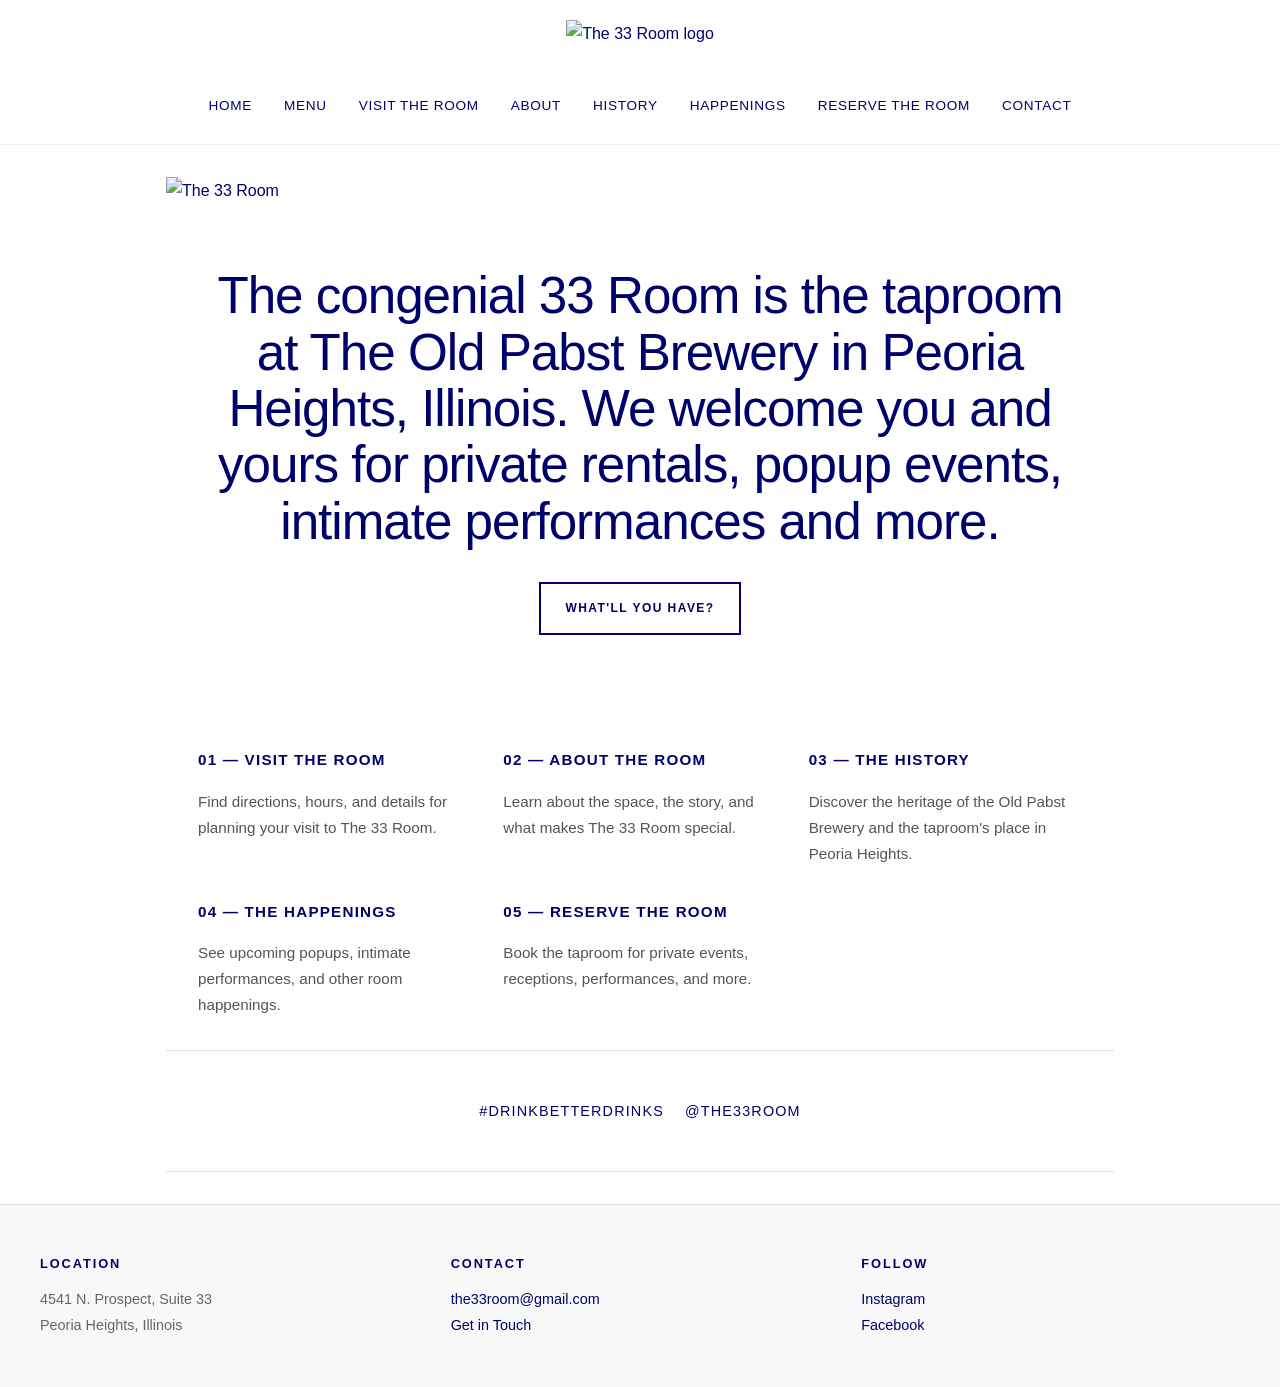
==== index.html @ 04386be7 "Adding simple goatcounter tracking" ====
<!DOCTYPE html>
<html lang="en">
<head>
  <meta charset="utf-8" />
  <meta name="viewport" content="width=device-width, initial-scale=1.0" />
  <title>The 33 Room</title>
  <meta name="description" content="The taproom at The Old Pabst Brewery in Peoria Heights, Illinois. Private rentals, popup events, intimate performances and more." />
  <link rel="stylesheet" href="assets/style.css" />
</head>
<body>
  <div class="page-shell">
    <header class="site-header">
      <div class="brand">
        <a href="./"><img src="assets/images/33-Room-Logo-Files-03.png" alt="The 33 Room logo" /></a>
      </div>
      <button class="nav-toggle" aria-expanded="false" aria-controls="main-nav" aria-label="Toggle navigation">
        <span></span>
        <span></span>
        <span></span>
      </button>
      <nav id="main-nav" class="site-nav">
        <a href="./">Home</a>
        <a href="table-menu.html">Menu</a>
        <a href="visit-the-room.html">Visit the Room</a>
        <a href="about.html">About</a>
        <a href="history.html">History</a>
        <a href="events.html">Happenings</a>
        <a href="reserve-the-room.html">Reserve the Room</a>
        <a href="contact-us.html">Contact</a>
      </nav>
    </header>

    <main class="site-main">
      <img src="assets/images/33-room-hero.jpg" alt="The 33 Room" style="width: 100%; display: block;" />

      <section class="home-intro">
        <h1 class="eyebrow">The congenial 33 Room is the taproom at The Old Pabst Brewery in Peoria Heights, Illinois. We welcome you and yours for private rentals, popup events, intimate performances and more.</h1>
        <p><a class="button" href="table-menu.html">What'll you have?</a></p>
      </section>

      <section class="home-grid">
        <article class="home-card">
          <a href="visit-the-room.html">01 — Visit the Room</a>
          <p>Find directions, hours, and details for planning your visit to The 33 Room.</p>
        </article>
        <article class="home-card">
          <a href="about.html">02 — About the Room</a>
          <p>Learn about the space, the story, and what makes The 33 Room special.</p>
        </article>
        <article class="home-card">
          <a href="history.html">03 — The History</a>
          <p>Discover the heritage of the Old Pabst Brewery and the taproom's place in Peoria Heights.</p>
        </article>
        <article class="home-card">
          <a href="events.html">04 — The Happenings</a>
          <p>See upcoming popups, intimate performances, and other room happenings.</p>
        </article>
        <article class="home-card">
          <a href="reserve-the-room.html">05 — Reserve the Room</a>
          <p>Book the taproom for private events, receptions, performances, and more.</p>
        </article>
      </section>

      <section class="home-social">
        <p><a href="https://www.instagram.com/the33room/">#DrinkBetterDrinks</a> <a href="https://www.instagram.com/the33room/">@The33Room</a></p>
      </section>
    </main>

    <footer class="site-footer">
      <div class="footer-grid">
        <div>
          <h2>Location</h2>
          <p>4541 N. Prospect, Suite 33<br />Peoria Heights, Illinois</p>
        </div>
        <div>
          <h2>Contact</h2>
          <p><a href="mailto:the33room@gmail.com">the33room@gmail.com</a><br /><a href="contact-us.html">Get in Touch</a></p>
        </div>
        <div>
          <h2>Follow</h2>
          <p><a href="https://www.instagram.com/the33room/">Instagram</a><br /><a href="https://www.facebook.com/The33Room/">Facebook</a></p>
        </div>
      </div>
    </footer>
  </div>
  <script>
    document.addEventListener('DOMContentLoaded', function() {
      var toggle = document.querySelector('.nav-toggle');
      var nav = document.querySelector('#main-nav');
      if (!toggle || !nav) return;
      toggle.addEventListener('click', function() {
        var shown = nav.classList.toggle('show');
        toggle.setAttribute('aria-expanded', shown);
      });
    });
  </script>
  <script data-goatcounter="https://the33room.goatcounter.com/count"
          async src="//gc.zgo.at/count.js">
  </script>
</body>
</html>
---- assets/style.css ----
@import url('https://fonts.googleapis.com/css2?family=Montserrat:wght@400;700&display=swap');

* {
  box-sizing: border-box;
}

html {
  scroll-behavior: smooth;
}

body {
  margin: 0;
  min-height: 100vh;
  font-family: brandon-grotesque, "Helvetica Neue", Helvetica, Arial, Montserrat, sans-serif;
  color: #00026b;
  background: #fff;
  line-height: 1.7;
  font-size: 16px;
}

a {
  color: inherit;
  text-decoration: none;
  transition: color 0.2s ease;
}

a:hover,
a:focus {
  color: #555;
}

.page-shell {
  display: flex;
  flex-direction: column;
  min-height: 100vh;
}


.site-header {
  display: flex;
  flex-direction: column;
  align-items: center;
  gap: 0.5rem;
  padding: 1.25rem 1rem;
  background: #fff;
  border-bottom: 1px solid #f0f0f0;
  text-align: center;
}

.brand {
  order: 1;
}

.brand a {
  display: inline-block;
  transition: opacity 0.2s ease;
}

.brand a:hover {
  opacity: 0.9;
}

.brand img {
  height: 60px;
  width: auto;
  display: block;
}

.site-nav {
  display: flex;
  justify-content: center;
  flex-wrap: wrap;
  gap: 1rem;
  font-size: 0.85rem;
  letter-spacing: 0.05em;
  text-transform: uppercase;
  font-weight: 400;
  order: 2;
}

.site-nav a {
  padding: 0.35rem 0.5rem;
  border-bottom: 2px solid transparent;
  transition: border-color 0.2s ease, background-color 0.2s ease, color 0.2s ease;
}

.site-nav a:hover {
  border-bottom-color: #00026b;
  color: #00026b;
}

.nav-toggle {
  display: none;
  background: transparent;
  border: none;
  cursor: pointer;
  padding: 0.5rem;
  margin-top: 0.5rem;
}

.nav-toggle span {
  display: block;
  width: 24px;
  height: 2px;
  margin: 4px auto;
  background: #00026b;
  transition: transform 0.2s ease, opacity 0.2s ease;
}

.site-main {
  flex: 1;
  width: 100%;
  padding: 0;
  margin: 0;
}
.site-main {
  flex: 1;
  width: 100%;
  padding: 2rem 1rem;
  margin: 0 auto;
  max-width: 980px;
}

.site-main img[style*="width: 100%"] {
  display: block;
  height: auto;
}

.home-intro {
  padding: 4rem 2rem;
  max-width: 1000px;
  margin: 0 auto;
  text-align: center;
}

.home-intro .eyebrow {
  font-size: clamp(2.2rem, 5vw, 3.2rem);
  line-height: 1.1;
  letter-spacing: -0.02em;
  margin: 0 0 2rem;
  font-weight: 400;
  color: #00026b;
}

.button {
  display: inline-block;
  text-transform: uppercase;
  letter-spacing: 0.12em;
  font-weight: 600;
  font-size: 0.75rem;
  border: 2px solid #00026b;
  padding: 0.9rem 1.5rem;
  transition: all 0.3s ease;
  background: transparent;
  color: #00026b;
  cursor: pointer;
}

.button:hover {
  background: #00026b;
  color: #fff;
}

.home-grid {
  display: grid;
  grid-template-columns: repeat(auto-fit, minmax(240px, 1fr));
  gap: 2rem;
  padding: 2rem;
  max-width: 1200px;
  margin: 0 auto;
}
.page-article {
  max-width: 820px;
  margin: 1rem auto;
  padding: 0 1rem;
  text-align: left;
  color: #00026b;
}

.page-article h1 {
  margin-bottom: 1.2rem;
}

.page-article h2,
.page-article h3 {
  display: block;
  width: 100%;
  margin: 2rem 0 1rem;
  font-size: 1rem;
  letter-spacing: 0.14em;
  text-transform: uppercase;
  font-weight: 700;
  color: #00026b;
  padding-bottom: 0.65rem;
  border-bottom: 1px solid rgba(0, 0, 0, 0.08);
  text-align: left;
}

.page-article p {
  margin: 0 0 1.5rem;
}

.page-event .event-intro {
  font-size: 1.1rem;
  margin-bottom: 2rem;
}

.image-grid {
  display: grid;
  grid-template-columns: repeat(auto-fit, minmax(220px, 1fr));
  gap: 1.25rem;
  margin: 2rem 0 2.5rem;
}

.image-placeholder {
  display: flex;
  align-items: center;
  justify-content: center;
  min-height: 260px;
  border: 1px solid rgba(0, 2, 107, 0.2);
  border-radius: 18px;
  background: linear-gradient(135deg, rgba(0, 2, 107, 0.04), rgba(0, 2, 107, 0.08));
  color: rgba(0, 2, 107, 0.7);
  text-transform: uppercase;
  letter-spacing: 0.12em;
  font-size: 0.75rem;
  font-weight: 700;
}

.event-list {
  margin: 0 0 2rem;
  padding-left: 1.1rem;
  color: #00026b;
}

.event-list li {
  margin-bottom: 0.65rem;
}

.page-article iframe {
  border: none;
  box-shadow: 0 18px 40px rgba(0, 0, 0, 0.08);
  border-radius: 18px;
  min-height: 560px;
  width: 100%;
  margin: 2.5rem auto 3rem;
}

.page-article img {
  margin-bottom: 2rem;
}

.home-card {
  display: flex;
  flex-direction: column;
  text-align: left;
}

.home-card a {
  font-size: 0.95rem;
  font-weight: 600;
  letter-spacing: 0.08em;
  margin-bottom: 1rem;
  display: block;
  text-transform: uppercase;
  transition: color 0.2s ease;
}

.home-card a:hover {
  color: #666;
}

.home-card p {
  margin: 0;
  font-size: 0.95rem;
  line-height: 1.7;
  color: #555;
}

.home-social {
  padding: 3rem 2rem;
  max-width: 1000px;
  margin: 0 auto;
  text-align: center;
  border-top: 1px solid #e0e0e0;
  border-bottom: 1px solid #e0e0e0;
}

.home-social p {
  margin: 0;
  font-size: 0.9rem;
  letter-spacing: 0.08em;
  text-transform: uppercase;
  font-weight: 500;
}

.home-social a {
  margin: 0 0.5rem;
  transition: color 0.2s ease;
}

.home-social a strong {
  font-weight: 600;
}

.site-footer {
  width: 100%;
  padding: 3rem 2rem;
  margin-top: auto;
  background: #f8f8f8;
  border-top: 1px solid #e0e0e0;
}
.footer-grid {
  max-width: 980px;
  margin: 0 auto;
  display: flex;
  gap: 2rem;
  justify-content: space-between;
  flex-wrap: wrap;
}

.footer-grid {
  display: grid;
  grid-template-columns: repeat(auto-fit, minmax(200px, 1fr));
  gap: 2rem;
  max-width: 1200px;
  margin: 0 auto;
}

.footer-grid h2 {
  font-size: 0.8rem;
  letter-spacing: 0.15em;
  text-transform: uppercase;
  margin: 0 0 0.75rem;
  font-weight: 600;
  color: #00026b;
}

.footer-grid p {
  margin: 0;
  font-size: 0.9rem;
  line-height: 1.8;
  color: #666;
}

.footer-grid a {
  color: #00026b;
}

.footer-grid a:hover {
  color: #999;
}

.page-article {
  max-width: 900px;
  margin: 0 auto;
  padding: 3rem 2rem;
}

.page-article h1 {
  font-size: clamp(2rem, 4vw, 2.8rem);
  margin: 0 0 2rem;
  line-height: 1.2;
  font-weight: 700;
  letter-spacing: -0.01em;
  font-family: brandon-grotesque, "Helvetica Neue", Arial, sans-serif;
  color: #00026b;
  text-transform: uppercase;
}

.page-article h2 {
  font-size: 1.4rem;
  margin: 2.5rem 0 1rem;
  font-weight: 700;
  letter-spacing: -0.01em;
  font-family: brandon-grotesque, "Helvetica Neue", Arial, sans-serif;
  color: #00026b;
  text-transform: uppercase;
}

.page-article h3 {
  font-size: 1.1rem;
  margin: 1.5rem 0 0.75rem;
  font-weight: 700;
  font-family: brandon-grotesque, "Helvetica Neue", Arial, sans-serif;
  color: #00026b;
}

/* Center headings in article pages to match the source site's layout */
.page-article h1,
.page-article h2,
.page-article h3 {
  text-align: center;
}

/* Center iframes (PDF embeds) inside article content */
.page-article iframe {
  display: block;
  margin: 1.25rem auto;
  max-width: 100%;
}

.page-article p {
  margin: 1rem 0;
  font-size: 0.95rem;
  color: #555;
  line-height: 1.8;
}

.page-article img {
  max-width: 100%;
  height: auto;
  margin: 2rem 0;
  display: block;
}

@media (max-width: 768px) {
  .site-header {
    flex-direction: column;
    gap: 1.5rem;
    padding: 1rem;
  }

  .site-nav {
    width: 100%;
    justify-content: center;
    gap: 0.75rem;
    display: none;
    flex-direction: column;
    margin-top: 1rem;
  }

  .site-nav.show {
    display: flex;
  }

  .site-nav a {
    text-align: center;
    padding: 0.75rem 0.5rem;
    border-radius: 4px;
    background: #f8f8f8;
    border-bottom: none;
  }

  .site-nav a:hover {
    background: #00026b;
    color: #fff;
    border-bottom-color: transparent;
  }

  .nav-toggle {
    display: inline-flex;
    align-items: center;
    justify-content: center;
    position: absolute;
    right: 1rem;
    top: 1.25rem;
  }

  .site-header {
    position: relative;
  }

  .home-intro {
    padding: 2rem 1.5rem;
  }

  .home-grid {
    grid-template-columns: 1fr;
    padding: 1.5rem;
    gap: 1.5rem;
  }

  .home-social {
    padding: 2rem 1.5rem;
  }

  .site-footer {
    padding: 2rem 1.5rem;
  }

  .footer-grid {
    grid-template-columns: 1fr;
    gap: 1.5rem;
  }

  .page-article {
    padding: 2rem 1.5rem;
  }
}
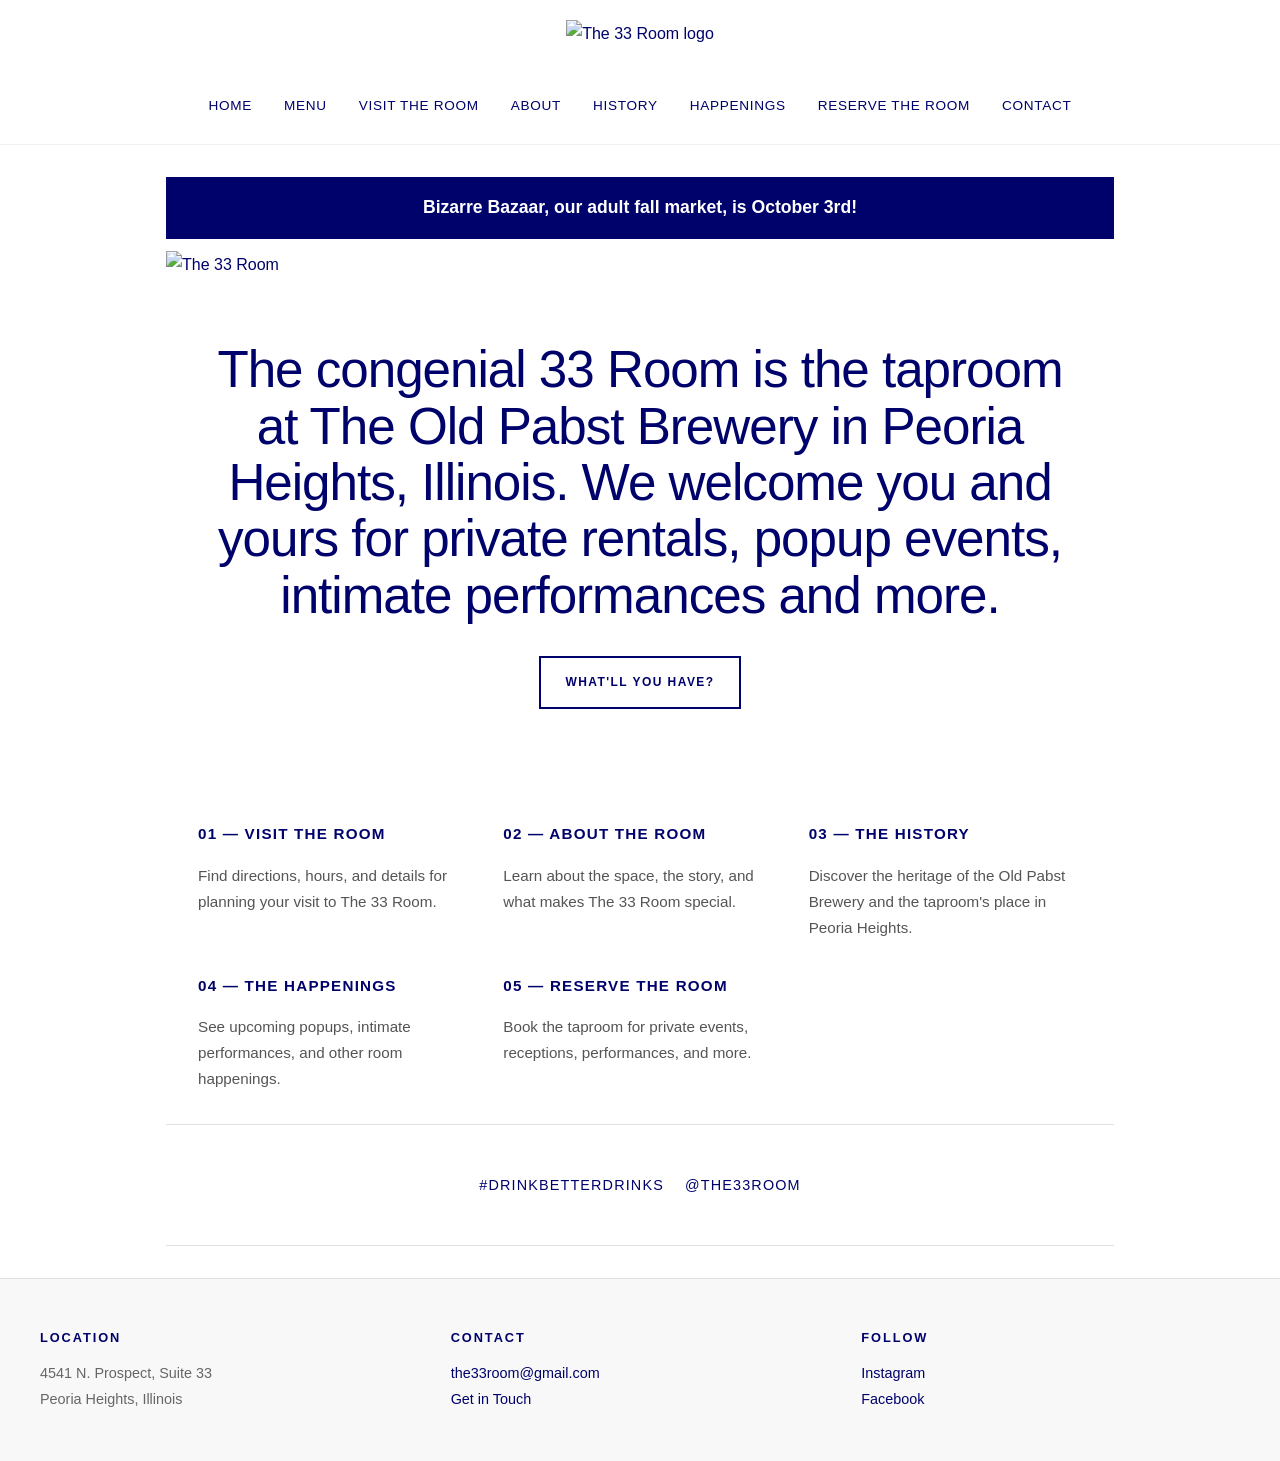
==== commit 2c3db070: "Added bizarre bazaar banner at top of home page" ====
--- a/index.html
+++ b/index.html
@@ -31,6 +31,9 @@
     </header>
 
     <main class="site-main">
+      <section class="home-banner" aria-label="Upcoming event">
+        <a href="bizbaz.html">Bizarre Bazaar, our adult fall market, is October 3rd!</a>
+      </section>
       <img src="assets/images/33-room-hero.jpg" alt="The 33 Room" style="width: 100%; display: block;" />
 
       <section class="home-intro">
--- a/assets/style.css
+++ b/assets/style.css
@@ -126,6 +126,27 @@
   height: auto;
 }
 
+.home-banner {
+  padding: 1rem 1.5rem;
+  margin-bottom: 0.75rem;
+  background: #00026b;
+  color: #fff;
+  text-align: center;
+  font-size: 1.1rem;
+  font-weight: 700;
+}
+
+.home-banner a {
+  display: block;
+}
+
+.home-banner a:hover,
+.home-banner a:focus {
+  color: #fff;
+  text-decoration: underline;
+  text-underline-offset: 0.2em;
+}
+
 .home-intro {
   padding: 4rem 2rem;
   max-width: 1000px;
@@ -202,21 +223,22 @@
 
 .page-event .event-intro {
   font-size: 1.1rem;
-  margin-bottom: 2rem;
+  margin-bottom: 0.5rem;
 }
 
 .image-grid {
   display: grid;
-  grid-template-columns: repeat(auto-fit, minmax(220px, 1fr));
+  grid-template-columns: repeat(auto-fit, minmax(180px, 1fr));
   gap: 1.25rem;
-  margin: 2rem 0 2.5rem;
+  margin: 0.5rem 0 0.5rem;
 }
 
 .image-placeholder {
   display: flex;
   align-items: center;
   justify-content: center;
-  min-height: 260px;
+  aspect-ratio: 4 / 3;
+  min-height: 0;
   border: 1px solid rgba(0, 2, 107, 0.2);
   border-radius: 18px;
   background: linear-gradient(135deg, rgba(0, 2, 107, 0.04), rgba(0, 2, 107, 0.08));
@@ -225,6 +247,42 @@
   letter-spacing: 0.12em;
   font-size: 0.75rem;
   font-weight: 700;
+}
+
+.vendor-columns {
+  display: grid;
+  grid-template-columns: minmax(0, 1.7fr) minmax(220px, 1.7fr);
+  gap: 2.5rem;
+  align-items: start;
+  margin-top: 1rem;
+}
+
+.vendor-column {
+  min-width: 0;
+}
+
+.vendor-column-main h3,
+.vendor-column-side h3 {
+  margin-top: 0;
+}
+
+.vendor-column-side {
+  display: flex;
+  flex-direction: column;
+  gap: 1.5rem;
+}
+
+.vendor-stack {
+  display: block;
+}
+
+.vendor-column ul {
+  margin: 0;
+  padding-left: 1.25rem;
+}
+
+.vendor-column li {
+  margin-bottom: 0.55rem;
 }
 
 .event-list {
@@ -414,6 +472,12 @@
   display: block;
 }
 
+.list-subheading {
+  display: block;
+  font-size: 0.85rem;
+  color: #555;
+}
+
 @media (max-width: 768px) {
   .site-header {
     flex-direction: column;
@@ -487,4 +551,9 @@
   .page-article {
     padding: 2rem 1.5rem;
   }
-}
+
+  .vendor-columns {
+    grid-template-columns: 1fr;
+    gap: 1.5rem;
+  }
+}
